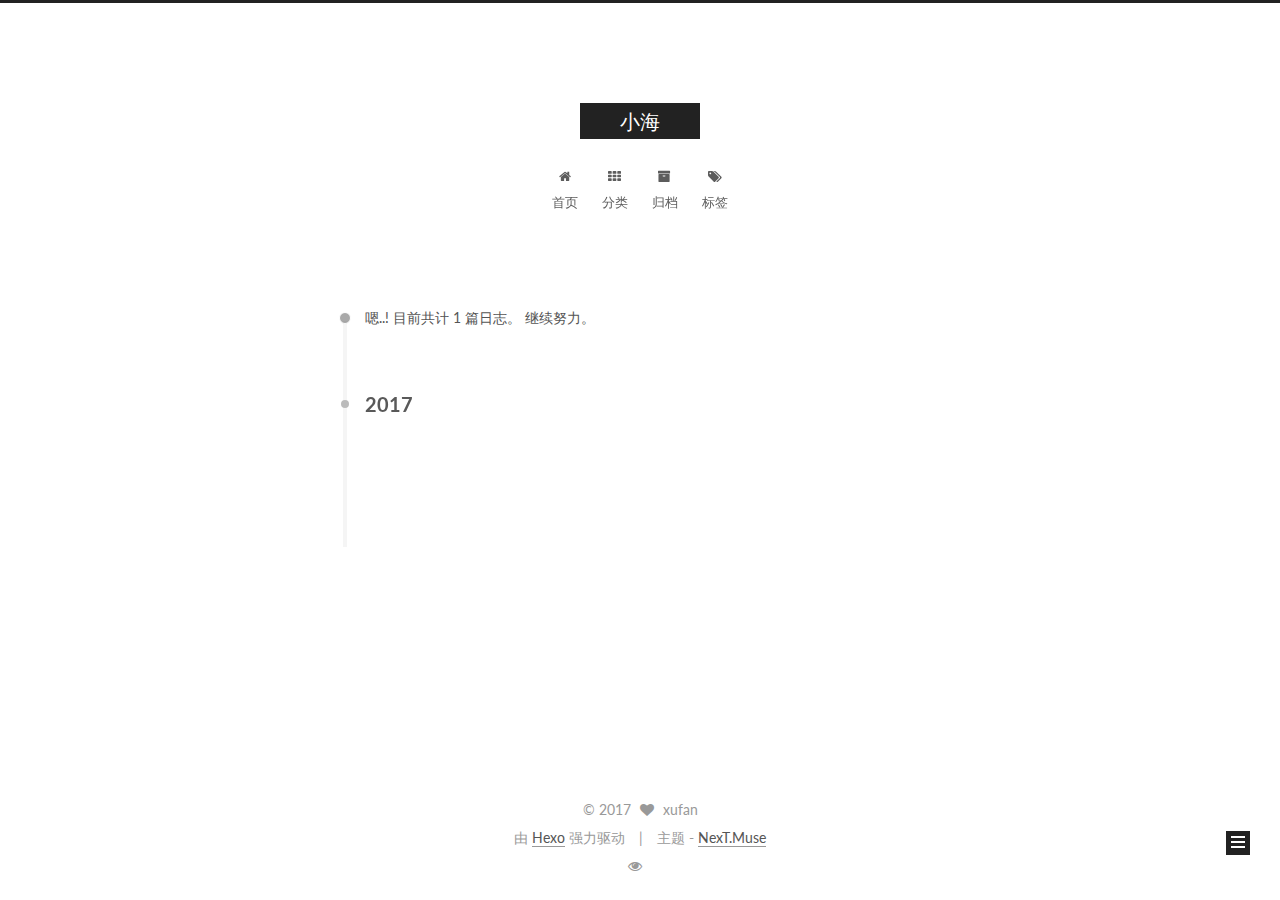
==== archives/index.html @ 30d82dcb "Site updated: 2017-07-13 19:53:55" ====
<!doctype html>



  


<html class="theme-next muse use-motion" lang="zh-Hans">
<head>
  <meta charset="UTF-8"/>
<meta http-equiv="X-UA-Compatible" content="IE=edge" />
<meta name="viewport" content="width=device-width, initial-scale=1, maximum-scale=1"/>









<meta http-equiv="Cache-Control" content="no-transform" />
<meta http-equiv="Cache-Control" content="no-siteapp" />















  
  
  <link href="/lib/fancybox/source/jquery.fancybox.css?v=2.1.5" rel="stylesheet" type="text/css" />




  
  
  
  

  
    
    
  

  

  

  

  

  
    
    
    <link href="//fonts.googleapis.com/css?family=Lato:300,300italic,400,400italic,700,700italic&subset=latin,latin-ext" rel="stylesheet" type="text/css">
  






<link href="/lib/font-awesome/css/font-awesome.min.css?v=4.6.2" rel="stylesheet" type="text/css" />

<link href="/css/main.css?v=5.1.1" rel="stylesheet" type="text/css" />


  <meta name="keywords" content="xufan" />








  <link rel="shortcut icon" type="image/x-icon" href="/images/favicon.ico?v=5.1.1" />






<meta property="og:type" content="website">
<meta property="og:title" content="小海">
<meta property="og:url" content="http://yoursite.com/archives/index.html">
<meta property="og:site_name" content="小海">
<meta name="twitter:card" content="summary">
<meta name="twitter:title" content="小海">



<script type="text/javascript" id="hexo.configurations">
  var NexT = window.NexT || {};
  var CONFIG = {
    root: '/',
    scheme: 'Muse',
    sidebar: {"position":"left","display":"post","offset":12,"offset_float":0,"b2t":false,"scrollpercent":false,"onmobile":false},
    fancybox: true,
    motion: true,
    duoshuo: {
      userId: '0',
      author: '博主'
    },
    algolia: {
      applicationID: '',
      apiKey: '',
      indexName: '',
      hits: {"per_page":10},
      labels: {"input_placeholder":"Search for Posts","hits_empty":"We didn't find any results for the search: ${query}","hits_stats":"${hits} results found in ${time} ms"}
    }
  };
</script>



  <link rel="canonical" href="http://yoursite.com/archives/"/>





  <title>归档 | 小海</title>
  














</head>

<body itemscope itemtype="http://schema.org/WebPage" lang="zh-Hans">

  
  
    
  

  <div class="container sidebar-position-left  page-archive  ">
    <div class="headband"></div>

    <header id="header" class="header" itemscope itemtype="http://schema.org/WPHeader">
      <div class="header-inner"><div class="site-brand-wrapper">
  <div class="site-meta ">
    

    <div class="custom-logo-site-title">
      <a href="/"  class="brand" rel="start">
        <span class="logo-line-before"><i></i></span>
        <span class="site-title">小海</span>
        <span class="logo-line-after"><i></i></span>
      </a>
    </div>
      
        <p class="site-subtitle"></p>
      
  </div>

  <div class="site-nav-toggle">
    <button>
      <span class="btn-bar"></span>
      <span class="btn-bar"></span>
      <span class="btn-bar"></span>
    </button>
  </div>
</div>

<nav class="site-nav">
  

  
    <ul id="menu" class="menu">
      
        
        <li class="menu-item menu-item-home">
          <a href="/" rel="section">
            
              <i class="menu-item-icon fa fa-fw fa-home"></i> <br />
            
            首页
          </a>
        </li>
      
        
        <li class="menu-item menu-item-categories">
          <a href="/categories/" rel="section">
            
              <i class="menu-item-icon fa fa-fw fa-th"></i> <br />
            
            分类
          </a>
        </li>
      
        
        <li class="menu-item menu-item-archives">
          <a href="/archives/" rel="section">
            
              <i class="menu-item-icon fa fa-fw fa-archive"></i> <br />
            
            归档
          </a>
        </li>
      
        
        <li class="menu-item menu-item-tags">
          <a href="/tags/" rel="section">
            
              <i class="menu-item-icon fa fa-fw fa-tags"></i> <br />
            
            标签
          </a>
        </li>
      

      
    </ul>
  

  
</nav>



 </div>
    </header>

    <main id="main" class="main">
      <div class="main-inner">
        <div class="content-wrap">
          <div id="content" class="content">
            

  <section id="posts" class="posts-collapse">
    <span class="archive-move-on"></span>

    <span class="archive-page-counter">
      
      
      
        
      
      嗯..! 目前共计 1 篇日志。 继续努力。
    </span>

    

      
      
      

      
        
        <div class="collection-title">
          <h2 class="archive-year motion-element" id="archive-year-2017">2017</h2>
        </div>
      
      

      

  <article class="post post-type-normal" itemscope itemtype="http://schema.org/Article">
    <header class="post-header">

      <h2 class="post-title">
        
            <a class="post-title-link" href="/2017/07/13/socket-basic/" itemprop="url">
              
                <span itemprop="name">socket</span>
              
            </a>
        
      </h2>

      <div class="post-meta">
        <time class="post-time" itemprop="dateCreated"
              datetime="2017-07-13T13:13:43+08:00"
              content="2017-07-13" >
          07-13
        </time>
      </div>

    </header>
  </article>



    

  </section>

  



          </div>
          


          

        </div>
        
          
  
  <div class="sidebar-toggle">
    <div class="sidebar-toggle-line-wrap">
      <span class="sidebar-toggle-line sidebar-toggle-line-first"></span>
      <span class="sidebar-toggle-line sidebar-toggle-line-middle"></span>
      <span class="sidebar-toggle-line sidebar-toggle-line-last"></span>
    </div>
  </div>

  <aside id="sidebar" class="sidebar">
    
    <div class="sidebar-inner">

      

      

      <section class="site-overview sidebar-panel sidebar-panel-active">
        <div class="site-author motion-element" itemprop="author" itemscope itemtype="http://schema.org/Person">
          <img class="site-author-image" itemprop="image"
               src="https://avatars1.githubusercontent.com/u/17564857?v=3&s=460"
               alt="xufan" />
          <p class="site-author-name" itemprop="name">xufan</p>
           
              <p class="site-description motion-element" itemprop="description"></p>
          
        </div>
        <nav class="site-state motion-element">

          
            <div class="site-state-item site-state-posts">
              <a href="/archives/">
                <span class="site-state-item-count">1</span>
                <span class="site-state-item-name">日志</span>
              </a>
            </div>
          

          
            
            
            <div class="site-state-item site-state-categories">
              <a href="/categories/index.html">
                <span class="site-state-item-count">1</span>
                <span class="site-state-item-name">分类</span>
              </a>
            </div>
          

          
            
            
            <div class="site-state-item site-state-tags">
              <a href="/tags/index.html">
                <span class="site-state-item-count">2</span>
                <span class="site-state-item-name">标签</span>
              </a>
            </div>
          

        </nav>

        

        <div class="links-of-author motion-element">
          
        </div>

        
        

        
        
          <div class="links-of-blogroll motion-element links-of-blogroll-inline">
            <div class="links-of-blogroll-title">
              <i class="fa  fa-fw fa-globe"></i>
              
            </div>
            <ul class="links-of-blogroll-list">
              
                <li class="links-of-blogroll-item">
                  <a href="https://github.com/curtain521517" title="GitHub" target="_blank">GitHub</a>
                </li>
              
                <li class="links-of-blogroll-item">
                  <a href="http://blog.csdn.net/xufan123123" title="csdn" target="_blank">csdn</a>
                </li>
              
            </ul>
          </div>
        

        


      </section>

      

      

    </div>
  </aside>


        
      </div>
    </main>

    <footer id="footer" class="footer">
      <div class="footer-inner">
        <div class="copyright" >
  
  &copy; 
  <span itemprop="copyrightYear">2017</span>
  <span class="with-love">
    <i class="fa fa-heart"></i>
  </span>
  <span class="author" itemprop="copyrightHolder">xufan</span>
</div>


<div class="powered-by">
  由 <a class="theme-link" href="https://hexo.io">Hexo</a> 强力驱动
</div>

<div class="theme-info">
  主题 -
  <a class="theme-link" href="https://github.com/iissnan/hexo-theme-next">
    NexT.Muse
  </a>
</div>


        
<div class="busuanzi-count">
  <script async src="https://dn-lbstatics.qbox.me/busuanzi/2.3/busuanzi.pure.mini.js"></script>

  

  
    <span class="site-pv">
      <i class="fa fa-eye"></i>
      <span class="busuanzi-value" id="busuanzi_value_site_pv"></span>
      
    </span>
  
</div>


        
      </div>
    </footer>

    
      <div class="back-to-top">
        <i class="fa fa-arrow-up"></i>
        
      </div>
    

  </div>

  

<script type="text/javascript">
  if (Object.prototype.toString.call(window.Promise) !== '[object Function]') {
    window.Promise = null;
  }
</script>









  












  
  <script type="text/javascript" src="/lib/jquery/index.js?v=2.1.3"></script>

  
  <script type="text/javascript" src="/lib/fastclick/lib/fastclick.min.js?v=1.0.6"></script>

  
  <script type="text/javascript" src="/lib/jquery_lazyload/jquery.lazyload.js?v=1.9.7"></script>

  
  <script type="text/javascript" src="/lib/velocity/velocity.min.js?v=1.2.1"></script>

  
  <script type="text/javascript" src="/lib/velocity/velocity.ui.min.js?v=1.2.1"></script>

  
  <script type="text/javascript" src="/lib/fancybox/source/jquery.fancybox.pack.js?v=2.1.5"></script>


  


  <script type="text/javascript" src="/js/src/utils.js?v=5.1.1"></script>

  <script type="text/javascript" src="/js/src/motion.js?v=5.1.1"></script>



  
  

  
  
    <script type="text/javascript" id="motion.page.archive">
      $('.archive-year').velocity('transition.slideLeftIn');
    </script>
  


  


  <script type="text/javascript" src="/js/src/bootstrap.js?v=5.1.1"></script>



  


  




	





  





  






  





  

  

  

  

  

  

</body>
</html>
---- css/main.css ----
/* normalize.css v3.0.2 | MIT License | git.io/normalize */
html {
  font-family: sans-serif; /* 1 */
  -ms-text-size-adjust: 100%; /* 2 */
  -webkit-text-size-adjust: 100%; /* 2 */
}
body {
  margin: 0;
}
article,
aside,
details,
figcaption,
figure,
footer,
header,
hgroup,
main,
menu,
nav,
section,
summary {
  display: block;
}
audio,
canvas,
progress,
video {
  display: inline-block; /* 1 */
  vertical-align: baseline; /* 2 */
}
audio:not([controls]) {
  display: none;
  height: 0;
}
[hidden],
template {
  display: none;
}
a {
  background-color: transparent;
}
a:active,
a:hover {
  outline: 0;
}
abbr[title] {
  border-bottom: 1px dotted;
}
b,
strong {
  font-weight: bold;
}
dfn {
  font-style: italic;
}
h1 {
  font-size: 2em;
  margin: 0.67em 0;
}
mark {
  background: #ff0;
  color: #000;
}
small {
  font-size: 80%;
}
sub,
sup {
  font-size: 75%;
  line-height: 0;
  position: relative;
  vertical-align: baseline;
}
sup {
  top: -0.5em;
}
sub {
  bottom: -0.25em;
}
img {
  border: 0;
}
svg:not(:root) {
  overflow: hidden;
}
figure {
  margin: 1em 40px;
}
hr {
  -moz-box-sizing: content-box;
  box-sizing: content-box;
  height: 0;
}
pre {
  overflow: auto;
}
code,
kbd,
pre,
samp {
  font-family: monospace, monospace;
  font-size: 1em;
}
button,
input,
optgroup,
select,
textarea {
  color: inherit; /* 1 */
  font: inherit; /* 2 */
  margin: 0; /* 3 */
}
button {
  overflow: visible;
}
button,
select {
  text-transform: none;
}
button,
html input[type="button"],
input[type="reset"],
input[type="submit"] {
  -webkit-appearance: button; /* 2 */
  cursor: pointer; /* 3 */
}
button[disabled],
html input[disabled] {
  cursor: default;
}
button::-moz-focus-inner,
input::-moz-focus-inner {
  border: 0;
  padding: 0;
}
input {
  line-height: normal;
}
input[type="checkbox"],
input[type="radio"] {
  box-sizing: border-box; /* 1 */
  padding: 0; /* 2 */
}
input[type="number"]::-webkit-inner-spin-button,
input[type="number"]::-webkit-outer-spin-button {
  height: auto;
}
input[type="search"] {
  -webkit-appearance: textfield; /* 1 */
  -moz-box-sizing: content-box;
  -webkit-box-sizing: content-box; /* 2 */
  box-sizing: content-box;
}
input[type="search"]::-webkit-search-cancel-button,
input[type="search"]::-webkit-search-decoration {
  -webkit-appearance: none;
}
fieldset {
  border: 1px solid #c0c0c0;
  margin: 0 2px;
  padding: 0.35em 0.625em 0.75em;
}
legend {
  border: 0; /* 1 */
  padding: 0; /* 2 */
}
textarea {
  overflow: auto;
}
optgroup {
  font-weight: bold;
}
table {
  border-collapse: collapse;
  border-spacing: 0;
}
td,
th {
  padding: 0;
}
::selection {
  background: #262a30;
  color: #fff;
}
body {
  position: relative;
  font-family: 'Lato', "PingFang SC", "Microsoft YaHei", sans-serif;
  font-size: 14px;
  line-height: 2;
  color: #555;
  background: #fff;
}
@media (max-width: 767px) {
  body {
    padding-right: 0 !important;
  }
}
@media (min-width: 768px) and (max-width: 991px) {
  body {
    padding-right: 0 !important;
  }
}
@media (min-width: 1600px) {
  body {
    font-size: 16px;
  }
}
h1,
h2,
h3,
h4,
h5,
h6 {
  margin: 0;
  padding: 0;
  font-weight: bold;
  line-height: 1.5;
  font-family: 'Lato', "PingFang SC", "Microsoft YaHei", sans-serif;
}
h2,
h3,
h4,
h5,
h6 {
  margin: 20px 0 15px;
}
h1 {
  font-size: 22px;
}
@media (max-width: 767px) {
  h1 {
    font-size: 18px;
  }
}
h2 {
  font-size: 20px;
}
@media (max-width: 767px) {
  h2 {
    font-size: 16px;
  }
}
h3 {
  font-size: 18px;
}
@media (max-width: 767px) {
  h3 {
    font-size: 14px;
  }
}
h4 {
  font-size: 16px;
}
@media (max-width: 767px) {
  h4 {
    font-size: 12px;
  }
}
h5 {
  font-size: 14px;
}
@media (max-width: 767px) {
  h5 {
    font-size: 10px;
  }
}
h6 {
  font-size: 12px;
}
@media (max-width: 767px) {
  h6 {
    font-size: 8px;
  }
}
p {
  margin: 0 0 25px 0;
}
a {
  color: #555;
  text-decoration: none;
  border-bottom: 1px solid #999;
  word-wrap: break-word;
}
a:hover {
  color: #222;
  border-bottom-color: #222;
}
blockquote {
  margin: 0;
  padding: 0;
}
img {
  display: block;
  margin: auto;
  max-width: 100%;
  height: auto;
}
hr {
  margin: 40px 0;
  height: 3px;
  border: none;
  background-color: #ddd;
  background-image: repeating-linear-gradient(-45deg, #fff, #fff 4px, transparent 4px, transparent 8px);
}
blockquote {
  padding: 0 15px;
  color: #666;
  border-left: 4px solid #ddd;
}
blockquote cite::before {
  content: "-";
  padding: 0 5px;
}
dt {
  font-weight: 700;
}
dd {
  margin: 0;
  padding: 0;
}
.text-left {
  text-align: left;
}
.text-center {
  text-align: center;
}
.text-right {
  text-align: right;
}
.text-justify {
  text-align: justify;
}
.text-nowrap {
  white-space: nowrap;
}
.text-lowercase {
  text-transform: lowercase;
}
.text-uppercase {
  text-transform: uppercase;
}
.text-capitalize {
  text-transform: capitalize;
}
.center-block {
  display: block;
  margin-left: auto;
  margin-right: auto;
}
.clearfix:before,
.clearfix:after {
  content: " ";
  display: table;
}
.clearfix:after {
  clear: both;
}
.pullquote {
  width: 45%;
}
.pullquote.left {
  float: left;
  margin-left: 5px;
  margin-right: 10px;
}
.pullquote.right {
  float: right;
  margin-left: 10px;
  margin-right: 5px;
}
.affix.affix.affix {
  position: fixed;
}
.translation {
  margin-top: -20px;
  font-size: 14px;
  color: #999;
}
.scrollbar-measure {
  width: 100px;
  height: 100px;
  overflow: scroll;
  position: absolute;
  top: -9999px;
}
.use-motion .motion-element {
  opacity: 0;
}
table {
  margin: 20px 0;
  width: 100%;
  border-collapse: collapse;
  border-spacing: 0;
  border: 1px solid #ddd;
  font-size: 14px;
  table-layout: fixed;
  word-wrap: break-all;
}
table>tbody>tr:nth-of-type(odd) {
  background-color: #f9f9f9;
}
table>tbody>tr:hover {
  background-color: #f5f5f5;
}
caption,
th,
td {
  padding: 8px;
  text-align: left;
  vertical-align: middle;
  font-weight: normal;
}
th,
td {
  border-bottom: 3px solid #ddd;
  border-right: 1px solid #eee;
}
th {
  padding-bottom: 10px;
  font-weight: 700;
}
td {
  border-bottom-width: 1px;
}
html,
body {
  height: 100%;
}
.container {
  position: relative;
  min-height: 100%;
}
.header-inner {
  margin: 0 auto;
  padding: 100px 0 70px;
  width: 700px;
}
@media (min-width: 1600px) {
  .container .header-inner {
    width: 900px;
  }
}
.main {
  padding-bottom: 150px;
}
.main-inner {
  margin: 0 auto;
  width: 700px;
}
@media (min-width: 1600px) {
  .container .main-inner {
    width: 900px;
  }
}
.footer {
  position: absolute;
  left: 0;
  bottom: 0;
  width: 100%;
  min-height: 50px;
}
.footer-inner {
  box-sizing: border-box;
  margin: 20px auto;
  width: 700px;
}
@media (min-width: 1600px) {
  .container .footer-inner {
    width: 900px;
  }
}
pre,
.highlight {
  overflow: auto;
  margin: 20px 0;
  padding: 0;
  font-size: 13px;
  color: #4d4d4c;
  background: #f7f7f7;
  line-height: 1.6;
}
pre,
code {
  font-family: consolas, Menlo, "PingFang SC", "Microsoft YaHei", monospace;
}
code {
  padding: 2px 4px;
  word-wrap: break-word;
  color: #555;
  background: #eee;
  border-radius: 3px;
  font-size: 13px;
}
pre code {
  padding: 0;
  color: #4d4d4c;
  background: none;
  text-shadow: none;
}
.highlight {
  border-radius: 1px;
}
.highlight pre {
  border: none;
  margin: 0;
  padding: 10px 0;
}
.highlight table {
  margin: 0;
  width: auto;
  border: none;
}
.highlight td {
  border: none;
  padding: 0;
}
.highlight figcaption {
  font-size: 1em;
  color: #4d4d4c;
  line-height: 1em;
  margin-bottom: 1em;
}
.highlight figcaption:before,
.highlight figcaption:after {
  content: " ";
  display: table;
}
.highlight figcaption:after {
  clear: both;
}
.highlight figcaption a {
  float: right;
  color: #4d4d4c;
}
.highlight figcaption a:hover {
  border-bottom-color: #4d4d4c;
}
.highlight .gutter pre {
  padding-left: 10px;
  padding-right: 10px;
  color: #869194;
  text-align: right;
  background-color: #eff2f3;
}
.highlight .code pre {
  width: 100%;
  padding-left: 10px;
  padding-right: 10px;
  background-color: #f7f7f7;
}
.highlight .line {
  height: 20px;
}
.gutter {
  -webkit-user-select: none;
  -moz-user-select: none;
  -ms-user-select: none;
  user-select: none;
}
.gist table {
  width: auto;
}
.gist table td {
  border: none;
}
pre .deletion {
  background: #fdd;
}
pre .addition {
  background: #dfd;
}
pre .meta {
  color: #8959a8;
}
pre .comment {
  color: #8e908c;
}
pre .variable,
pre .attribute,
pre .tag,
pre .regexp,
pre .ruby .constant,
pre .xml .tag .title,
pre .xml .pi,
pre .xml .doctype,
pre .html .doctype,
pre .css .id,
pre .css .class,
pre .css .pseudo {
  color: #c82829;
}
pre .number,
pre .preprocessor,
pre .built_in,
pre .literal,
pre .params,
pre .constant,
pre .command {
  color: #f5871f;
}
pre .ruby .class .title,
pre .css .rules .attribute,
pre .string,
pre .value,
pre .inheritance,
pre .header,
pre .ruby .symbol,
pre .xml .cdata,
pre .special,
pre .number,
pre .formula {
  color: #718c00;
}
pre .title,
pre .css .hexcolor {
  color: #3e999f;
}
pre .function,
pre .python .decorator,
pre .python .title,
pre .ruby .function .title,
pre .ruby .title .keyword,
pre .perl .sub,
pre .javascript .title,
pre .coffeescript .title {
  color: #4271ae;
}
pre .keyword,
pre .javascript .function {
  color: #8959a8;
}
.full-image.full-image.full-image {
  border: none;
  max-width: 100%;
  width: auto;
  margin: 20px auto;
}
@media (min-width: 992px) {
  .full-image.full-image.full-image {
    max-width: none;
    width: 110%;
    margin: 25px -5%;
  }
}
.blockquote-center,
.page-home .post-type-quote blockquote,
.page-post-detail .post-type-quote blockquote {
  position: relative;
  margin: 40px 0;
  padding: 0;
  border-left: none;
  text-align: center;
}
.blockquote-center::before,
.page-home .post-type-quote blockquote::before,
.page-post-detail .post-type-quote blockquote::before,
.blockquote-center::after,
.page-home .post-type-quote blockquote::after,
.page-post-detail .post-type-quote blockquote::after {
  position: absolute;
  content: ' ';
  display: block;
  width: 100%;
  height: 24px;
  opacity: 0.2;
  background-repeat: no-repeat;
  background-position: 0 -6px;
  background-size: 22px 22px;
}
.blockquote-center::before,
.page-home .post-type-quote blockquote::before,
.page-post-detail .post-type-quote blockquote::before {
  top: -20px;
  background-image: url("../images/quote-l.svg");
  border-top: 1px solid #ccc;
}
.blockquote-center::after,
.page-home .post-type-quote blockquote::after,
.page-post-detail .post-type-quote blockquote::after {
  bottom: -20px;
  background-image: url("../images/quote-r.svg");
  border-bottom: 1px solid #ccc;
  background-position: 100% 8px;
}
.blockquote-center p,
.page-home .post-type-quote blockquote p,
.page-post-detail .post-type-quote blockquote p,
.blockquote-center div,
.page-home .post-type-quote blockquote div,
.page-post-detail .post-type-quote blockquote div {
  text-align: center;
}
.post .post-body .group-picture img {
  box-sizing: border-box;
  padding: 0 3px;
  border: none;
}
.post .group-picture-row {
  overflow: hidden;
  margin-top: 6px;
}
.post .group-picture-row:first-child {
  margin-top: 0;
}
.post .group-picture-column {
  float: left;
}
.page-post-detail .post-body .group-picture-column {
  float: none;
  margin-top: 10px;
  width: auto !important;
}
.page-post-detail .post-body .group-picture-column img {
  margin: 0 auto;
}
.page-archive .group-picture-container {
  overflow: hidden;
}
.page-archive .group-picture-row {
  float: left;
}
.page-archive .group-picture-row:first-child {
  margin-top: 6px;
}
.page-archive .group-picture-column {
  max-width: 150px;
  max-height: 150px;
}
.note {
  padding: 20px;
  margin: 20px 0;
  border: 1px solid #eee;
  border-left-width: 5px;
  border-radius: 3px;
}
.note h2,
.note h3,
.note h4,
.note h5,
.note h6 {
  margin-top: 0;
  margin-bottom: 5px;
  padding-top: 0 !important;
}
.note p:last-child {
  margin-bottom: 0;
}
.note code {
  border-radius: 3px;
}
.note+.note {
  margin-top: -5px;
}
.default {
  border-left-color: #777;
}
.default h2,
.default h3,
.default h4,
.default h5,
.default h6 {
  color: #777;
}
.primary {
  border-left-color: #428bca;
}
.primary h2,
.primary h3,
.primary h4,
.primary h5,
.primary h6 {
  color: #428bca;
}
.success {
  border-left-color: #5cb85c;
}
.success h2,
.success h3,
.success h4,
.success h5,
.success h6 {
  color: #5cb85c;
}
.danger {
  border-left-color: #d9534f;
}
.danger h2,
.danger h3,
.danger h4,
.danger h5,
.danger h6 {
  color: #d9534f;
}
.warning {
  border-left-color: #f0ad4e;
}
.warning h2,
.warning h3,
.warning h4,
.warning h5,
.warning h6 {
  color: #f0ad4e;
}
.info {
  border-left-color: #5bc0de;
}
.info h2,
.info h3,
.info h4,
.info h5,
.info h6 {
  color: #5bc0de;
}
.btn {
  display: inline-block;
  padding: 0 20px;
  font-size: 14px;
  color: #fff;
  background: #222;
  border: 2px solid #222;
  text-decoration: none;
  border-radius: 0;
  transition-property: background-color;
  transition-duration: 0.2s;
  transition-timing-function: ease-in-out;
  transition-delay: 0s;
}
.btn:hover,
.post-button .btn:hover {
  border-color: #222;
  color: #222;
  background: #fff;
}
.btn-bar {
  display: block;
  width: 22px;
  height: 2px;
  background: #555;
  border-radius: 1px;
}
.btn-bar+.btn-bar {
  margin-top: 4px;
}
.pagination {
  margin: 120px 0 40px;
  text-align: center;
  border-top: 1px solid #eee;
}
.page-number-basic,
.pagination .prev,
.pagination .next,
.pagination .page-number,
.pagination .space {
  display: inline-block;
  position: relative;
  top: -1px;
  margin: 0 10px;
  padding: 0 10px;
  line-height: 30px;
}
@media (max-width: 767px) {
  .page-number-basic,
  .pagination .prev,
  .pagination .next,
  .pagination .page-number,
  .pagination .space {
    margin: 0 5px;
  }
}
.pagination .prev,
.pagination .next,
.pagination .page-number {
  border-bottom: 0;
  border-top: 1px solid #eee;
  transition-property: border-color;
  transition-duration: 0.2s;
  transition-timing-function: ease-in-out;
  transition-delay: 0s;
}
.pagination .prev:hover,
.pagination .next:hover,
.pagination .page-number:hover {
  border-top-color: #222;
}
.pagination .space {
  padding: 0;
  margin: 0;
}
.pagination .prev {
  margin-left: 0;
}
.pagination .next {
  margin-right: 0;
}
.pagination .page-number.current {
  color: #fff;
  background: #ccc;
  border-top-color: #ccc;
}
@media (max-width: 767px) {
  .pagination {
    border-top: none;
  }
  .pagination .prev,
  .pagination .next,
  .pagination .page-number {
    margin-bottom: 10px;
    border-top: 0;
    border-bottom: 1px solid #eee;
  }
  .pagination .prev:hover,
  .pagination .next:hover,
  .pagination .page-number:hover {
    border-bottom-color: #222;
  }
}
.comments {
  margin: 60px 20px 0;
}
.tag-cloud {
  text-align: center;
}
.tag-cloud a {
  display: inline-block;
  margin: 10px;
}
.back-to-top {
  box-sizing: border-box;
  position: fixed;
  bottom: -100px;
  right: 30px;
  z-index: 1050;
  padding: 0 6px;
  width: 24px;
  background: #222;
  font-size: 12px;
  opacity: 1;
  color: #fff;
  cursor: pointer;
  text-align: center;
  -webkit-transform: translateZ(0);
  transition-property: bottom;
  transition-duration: 0.2s;
  transition-timing-function: ease-in-out;
  transition-delay: 0s;
}
@media (min-width: 768px) and (max-width: 991px) {
  .back-to-top {
    display: none !important;
  }
}
@media (max-width: 767px) {
  .back-to-top {
    display: none !important;
  }
}
.back-to-top.back-to-top-on {
  bottom: 19px;
}
.header {
  background: transparent;
}
.header-inner {
  position: relative;
}
.headband {
  height: 3px;
  background: #222;
}
.site-meta {
  margin: 0;
  text-align: center;
}
@media (max-width: 767px) {
  .site-meta {
    text-align: center;
  }
}
.brand {
  position: relative;
  display: inline-block;
  padding: 0 40px;
  color: #fff;
  background: #222;
  border-bottom: none;
}
.brand:hover {
  color: #fff;
}
.logo {
  display: inline-block;
  margin-right: 5px;
  line-height: 36px;
  vertical-align: top;
}
.site-title {
  display: inline-block;
  vertical-align: top;
  line-height: 36px;
  font-size: 20px;
  font-weight: normal;
  font-family: 'Lato', "PingFang SC", "Microsoft YaHei", sans-serif;
}
.site-subtitle {
  margin-top: 10px;
  font-size: 13px;
  color: #999;
}
.use-motion .brand {
  opacity: 0;
}
.use-motion .logo,
.use-motion .site-title,
.use-motion .site-subtitle {
  opacity: 0;
  position: relative;
  top: -10px;
}
.site-nav-toggle {
  display: none;
  position: absolute;
  top: 10px;
  left: 10px;
}
@media (max-width: 767px) {
  .site-nav-toggle {
    display: block;
  }
}
.site-nav-toggle button {
  margin-top: 2px;
  padding: 9px 10px;
  background: transparent;
  border: none;
}
@media (max-width: 767px) {
  .site-nav {
    display: none;
    margin: 0 -10px;
    padding: 0 10px;
    clear: both;
    border-top: 1px solid #ddd;
  }
}
@media (min-width: 768px) and (max-width: 991px) {
  .site-nav {
    display: block !important;
  }
}
@media (min-width: 992px) {
  .site-nav {
    display: block !important;
  }
}
.menu {
  margin-top: 20px;
  padding-left: 0;
  text-align: center;
}
.menu .menu-item {
  display: inline-block;
  margin: 0 10px;
  list-style: none;
}
@media screen and (max-width: 767px) {
  .menu .menu-item {
    margin-top: 10px;
  }
}
.menu .menu-item a {
  display: block;
  font-size: 13px;
  line-height: inherit;
  border-bottom: 1px solid transparent;
  transition-property: border-color;
  transition-duration: 0.2s;
  transition-timing-function: ease-in-out;
  transition-delay: 0s;
}
.menu .menu-item a:hover {
  border-bottom-color: #222;
}
.menu .menu-item .fa {
  margin-right: 5px;
}
.use-motion .menu-item {
  opacity: 0;
}
.post-body {
  font-family: 'Lato', "PingFang SC", "Microsoft YaHei", sans-serif;
}
@media (max-width: 767px) {
  .post-body {
    word-break: break-word;
  }
}
.post-body .fancybox img {
  display: block !important;
  margin: 0 auto;
  cursor: pointer;
  cursor: zoom-in;
  cursor: -webkit-zoom-in;
}
.post-body .image-caption,
.post-body .figure .caption {
  margin: 10px auto 15px;
  text-align: center;
  font-size: 14px;
  color: #999;
  font-weight: bold;
  line-height: 1;
}
.post-sticky-flag {
  display: inline-block;
  font-size: 16px;
  -ms-transform: rotate(30deg);
  -webkit-transform: rotate(30deg);
  -moz-transform: rotate(30deg);
  -ms-transform: rotate(30deg);
  -o-transform: rotate(30deg);
  transform: rotate(30deg);
}
.posts-expand {
  padding-top: 40px;
}
@media (max-width: 767px) {
  .posts-expand {
    margin: 0 20px;
  }
  .post-body pre {
    padding: 10px;
  }
  .post-body pre .gutter pre {
    padding-right: 10px;
  }
  .post-body .highlight {
    margin-left: 0px;
    margin-right: 0px;
    padding: 0;
  }
  .post-body .highlight .gutter pre {
    padding-right: 10px;
  }
}
@media (min-width: 992px) {
  .posts-expand .post-body {
    text-align: justify;
  }
}
.posts-expand .post-body h2,
.posts-expand .post-body h3,
.posts-expand .post-body h4,
.posts-expand .post-body h5,
.posts-expand .post-body h6 {
  padding-top: 10px;
}
.posts-expand .post-body h2 .header-anchor,
.posts-expand .post-body h3 .header-anchor,
.posts-expand .post-body h4 .header-anchor,
.posts-expand .post-body h5 .header-anchor,
.posts-expand .post-body h6 .header-anchor {
  float: right;
  margin-left: 10px;
  color: #ccc;
  border-bottom-style: none;
  visibility: hidden;
}
.posts-expand .post-body h2 .header-anchor:hover,
.posts-expand .post-body h3 .header-anchor:hover,
.posts-expand .post-body h4 .header-anchor:hover,
.posts-expand .post-body h5 .header-anchor:hover,
.posts-expand .post-body h6 .header-anchor:hover {
  color: inherit;
}
.posts-expand .post-body h2:hover .header-anchor,
.posts-expand .post-body h3:hover .header-anchor,
.posts-expand .post-body h4:hover .header-anchor,
.posts-expand .post-body h5:hover .header-anchor,
.posts-expand .post-body h6:hover .header-anchor {
  visibility: visible;
}
.posts-expand .post-body ul li {
  list-style: circle;
}
.posts-expand .post-body img {
  box-sizing: border-box;
  margin: auto;
  padding: 3px;
  border: 1px solid #ddd;
}
.posts-expand .fancybox img {
  margin: 0 auto;
}
@media (max-width: 767px) {
  .posts-collapse {
    margin: 0 20px;
  }
  .posts-collapse .post-title,
  .posts-collapse .post-meta {
    display: block;
    width: auto;
    text-align: left;
  }
}
.posts-collapse {
  position: relative;
  z-index: 1010;
  margin-left: 55px;
}
.posts-collapse::after {
  content: " ";
  position: absolute;
  top: 20px;
  left: 0;
  margin-left: -2px;
  width: 4px;
  height: 100%;
  background: #f5f5f5;
  z-index: -1;
}
@media (max-width: 767px) {
  .posts-collapse {
    margin: 0 20px;
  }
}
.posts-collapse .collection-title {
  position: relative;
  margin: 60px 0;
}
.posts-collapse .collection-title h1,
.posts-collapse .collection-title h2 {
  margin-left: 20px;
}
.posts-collapse .collection-title small {
  color: #bbb;
  margin-left: 5px;
}
.posts-collapse .collection-title::before {
  content: " ";
  position: absolute;
  left: 0;
  top: 50%;
  margin-left: -4px;
  margin-top: -4px;
  width: 8px;
  height: 8px;
  background: #bbb;
  border-radius: 50%;
}
.posts-collapse .post {
  margin: 30px 0;
}
.posts-collapse .post-header {
  position: relative;
  transition-duration: 0.2s;
  transition-timing-function: ease-in-out;
  transition-delay: 0s;
  transition-property: border;
  border-bottom: 1px dashed #ccc;
}
.posts-collapse .post-header::before {
  content: " ";
  position: absolute;
  left: 0;
  top: 12px;
  width: 6px;
  height: 6px;
  margin-left: -4px;
  background: #bbb;
  border-radius: 50%;
  border: 1px solid #fff;
  transition-duration: 0.2s;
  transition-timing-function: ease-in-out;
  transition-delay: 0s;
  transition-property: background;
}
.posts-collapse .post-header:hover {
  border-bottom-color: #666;
}
.posts-collapse .post-header:hover::before {
  background: #222;
}
.posts-collapse .post-meta {
  position: absolute;
  font-size: 12px;
  left: 20px;
  top: 5px;
}
.posts-collapse .post-comments-count {
  display: none;
}
.posts-collapse .post-title {
  margin-left: 60px;
  font-size: 16px;
  font-weight: normal;
  line-height: inherit;
}
.posts-collapse .post-title::after {
  margin-left: 3px;
  opacity: 0.6;
}
.posts-collapse .post-title a {
  color: #666;
  border-bottom: none;
}
.page-home .post-type-quote .post-header,
.page-post-detail .post-type-quote .post-header,
.page-home .post-type-quote .post-tags,
.page-post-detail .post-type-quote .post-tags {
  display: none;
}
.posts-expand .post-title {
  font-size: 26px;
  text-align: center;
  word-break: break-word;
  font-weight: 400;
}
@media (max-width: 767px) {
  .posts-expand .post-title {
    font-size: 22px;
  }
}
.posts-expand .post-title-link {
  display: inline-block;
  position: relative;
  color: #555;
  border-bottom: none;
  line-height: 1.2;
  vertical-align: top;
}
.posts-expand .post-title-link::before {
  content: "";
  position: absolute;
  width: 100%;
  height: 2px;
  bottom: 0;
  left: 0;
  background-color: #000;
  visibility: hidden;
  -webkit-transform: scaleX(0);
  -moz-transform: scaleX(0);
  -ms-transform: scaleX(0);
  -o-transform: scaleX(0);
  transform: scaleX(0);
  transition-duration: 0.2s;
  transition-timing-function: ease-in-out;
  transition-delay: 0s;
}
.posts-expand .post-title-link:hover::before {
  visibility: visible;
  -webkit-transform: scaleX(1);
  -moz-transform: scaleX(1);
  -ms-transform: scaleX(1);
  -o-transform: scaleX(1);
  transform: scaleX(1);
}
.posts-expand .post-title-link .fa {
  font-size: 16px;
}
.posts-expand .post-meta {
  margin: 3px 0 60px 0;
  color: #999;
  font-family: 'Lato', "PingFang SC", "Microsoft YaHei", sans-serif;
  font-size: 12px;
  text-align: center;
}
.posts-expand .post-meta .post-category-list {
  display: inline-block;
  margin: 0;
  padding: 3px;
}
.posts-expand .post-meta .post-category-list-link {
  color: #999;
}
.posts-expand .post-meta .post-description {
  font-size: 14px;
  margin-top: 2px;
}
.post-wordcount {
  display: inline-block;
}
.post-meta-divider {
  margin: 0 0.5em;
}
.post-meta-item-icon {
  margin-right: 3px;
}
@media (min-width: 768px) and (max-width: 991px) {
  .post-meta-item-icon {
    display: inline-block;
  }
}
@media (max-width: 767px) {
  .post-meta-item-icon {
    display: inline-block;
  }
}
@media (min-width: 768px) and (max-width: 991px) {
  .post-meta-item-text {
    display: none;
  }
}
@media (max-width: 767px) {
  .post-meta-item-text {
    display: none;
  }
}
@media (max-width: 767px) {
  .posts-expand .post-comments-count {
    display: none;
  }
}
.post-button {
  margin-top: 50px;
}
.post-button .btn {
  color: #fff;
  font-size: 14px;
  background: #222;
  border-radius: 0;
  line-height: 2;
  margin: 0 4px 8px 4px;
}
.post-button .fa-fw {
  width: 1.285714285714286em;
  text-align: left;
}
.posts-expand .post-tags {
  margin-top: 40px;
  text-align: center;
}
.posts-expand .post-tags a {
  display: inline-block;
  margin-right: 10px;
  font-size: 13px;
}
.post-nav {
  display: table;
  margin-top: 15px;
  width: 100%;
  border-top: 1px solid #eee;
}
.post-nav-divider {
  display: table-cell;
  width: 10%;
}
.post-nav-item {
  display: table-cell;
  padding: 10px 0 0 0;
  width: 45%;
  vertical-align: top;
}
.post-nav-item a {
  position: relative;
  display: block;
  line-height: 25px;
  font-size: 14px;
  color: #555;
  border-bottom: none;
}
.post-nav-item a:hover {
  color: #222;
  border-bottom: none;
}
.post-nav-item a:active {
  top: 2px;
}
.post-nav-item .fa {
  position: absolute;
  top: 8px;
  left: 0;
  font-size: 12px;
}
.post-nav-next a {
  padding-left: 15px;
}
.post-nav-prev {
  text-align: right;
}
.post-nav-prev a {
  padding-right: 15px;
}
.post-nav-prev .fa {
  right: 0;
  left: auto;
}
.posts-expand .post-eof {
  display: block;
  margin: 80px auto 60px;
  width: 8%;
  height: 1px;
  background: #ccc;
  text-align: center;
}
.post:last-child .post-eof.post-eof.post-eof {
  display: none;
}
.post-gallery {
  display: table;
  table-layout: fixed;
  width: 100%;
  border-collapse: separate;
}
.post-gallery-row {
  display: table-row;
}
.post-gallery .post-gallery-img {
  display: table-cell;
  text-align: center;
  vertical-align: middle;
  border: none;
}
.post-gallery .post-gallery-img img {
  max-width: 100%;
  max-height: 100%;
  border: none;
}
.fancybox-close,
.fancybox-close:hover {
  border: none;
}
.sidebar {
  position: fixed;
  right: 0;
  top: 0;
  bottom: 0;
  width: 0;
  z-index: 1040;
  box-shadow: inset 0 2px 6px #000;
  background: #222;
  -webkit-transform: translateZ(0);
}
.sidebar a {
  color: #999;
  border-bottom-color: #555;
}
.sidebar a:hover {
  color: #eee;
}
@media (min-width: 768px) and (max-width: 991px) {
  .sidebar {
    display: none !important;
  }
}
@media (max-width: 767px) {
  .sidebar {
    display: none !important;
  }
}
.sidebar-inner {
  position: relative;
  padding: 20px 10px;
  color: #999;
  text-align: center;
}
.sidebar-toggle {
  position: fixed;
  right: 30px;
  bottom: 45px;
  width: 14px;
  height: 14px;
  padding: 5px;
  background: #222;
  line-height: 0;
  z-index: 1050;
  cursor: pointer;
  -webkit-transform: translateZ(0);
}
@media (min-width: 768px) and (max-width: 991px) {
  .sidebar-toggle {
    display: none !important;
  }
}
@media (max-width: 767px) {
  .sidebar-toggle {
    display: none !important;
  }
}
.sidebar-toggle-line {
  position: relative;
  display: inline-block;
  vertical-align: top;
  height: 2px;
  width: 100%;
  background: #fff;
  margin-top: 3px;
}
.sidebar-toggle-line:first-child {
  margin-top: 0;
}
.site-author-image {
  display: block;
  margin: 0 auto;
  padding: 2px;
  max-width: 96px;
  height: auto;
  border: 2px solid #333;
}
.site-author-name {
  margin: 5px 0 0;
  text-align: center;
  color: #f5f5f5;
  font-weight: normal;
}
.site-description {
  margin-top: 5px;
  text-align: center;
  font-size: 14px;
  color: #999;
}
.site-state {
  overflow: hidden;
  line-height: 1.4;
  white-space: nowrap;
  text-align: center;
}
.site-state-item {
  display: inline-block;
  padding: 0 15px;
  border-left: 1px solid #333;
}
.site-state-item:first-child {
  border-left: none;
}
.site-state-item a {
  border-bottom: none;
}
.site-state-item-count {
  display: block;
  text-align: center;
  color: inherit;
  font-weight: 600;
  font-size: 18px;
}
.site-state-item-name {
  font-size: 13px;
  color: inherit;
}
.feed-link {
  margin-top: 20px;
}
.feed-link a {
  display: inline-block;
  padding: 0 15px;
  color: #fc6423;
  border: 1px solid #fc6423;
  border-radius: 4px;
}
.feed-link a i {
  color: #fc6423;
  font-size: 14px;
}
.feed-link a:hover {
  color: #fff;
  background: #fc6423;
}
.feed-link a:hover i {
  color: #fff;
}
.links-of-author {
  margin-top: 20px;
}
.links-of-author a {
  display: inline-block;
  vertical-align: middle;
  margin-right: 10px;
  margin-bottom: 10px;
  border-bottom-color: #555;
  font-size: 13px;
}
.links-of-author a:before {
  display: inline-block;
  vertical-align: middle;
  margin-right: 3px;
  content: " ";
  width: 4px;
  height: 4px;
  border-radius: 50%;
  background: #0f7308;
}
.links-of-blogroll {
  font-size: 13px;
}
.links-of-blogroll-title {
  margin-top: 20px;
  font-size: 14px;
  font-weight: 600;
}
.links-of-blogroll-list {
  margin: 0;
  padding: 0;
  list-style: none;
}
.links-of-blogroll-item {
  padding: 2px 10px;
}
.sidebar-nav {
  margin: 0 0 20px;
  padding-left: 0;
}
.sidebar-nav li {
  display: inline-block;
  cursor: pointer;
  border-bottom: 1px solid transparent;
  font-size: 14px;
  color: #555;
}
.sidebar-nav li:hover {
  color: #f5f5f5;
}
.page-post-detail .sidebar-nav-toc {
  padding: 0 5px;
}
.page-post-detail .sidebar-nav-overview {
  margin-left: 10px;
}
.sidebar-nav .sidebar-nav-active {
  color: #87daff;
  border-bottom-color: #87daff;
}
.sidebar-nav .sidebar-nav-active:hover {
  color: #87daff;
}
.sidebar-panel {
  display: none;
}
.sidebar-panel-active {
  display: block;
}
.post-toc-empty {
  font-size: 14px;
  color: #666;
}
.post-toc-wrap {
  overflow: hidden;
}
.post-toc {
  overflow: auto;
}
.post-toc ol {
  margin: 0;
  padding: 0 2px 5px 10px;
  text-align: left;
  list-style: none;
  font-size: 14px;
}
.post-toc ol > ol {
  padding-left: 0;
}
.post-toc ol a {
  transition-duration: 0.2s;
  transition-timing-function: ease-in-out;
  transition-delay: 0s;
  transition-property: all;
  color: #999;
  border-bottom-color: #555;
}
.post-toc ol a:hover {
  color: #ccc;
  border-bottom-color: #ccc;
}
.post-toc .nav-item {
  overflow: hidden;
  text-overflow: ellipsis;
  white-space: nowrap;
  line-height: 1.8;
}
.post-toc .nav .nav-child {
  display: none;
}
.post-toc .nav .active > .nav-child {
  display: block;
}
.post-toc .nav .active-current > .nav-child {
  display: block;
}
.post-toc .nav .active-current > .nav-child > .nav-item {
  display: block;
}
.post-toc .nav .active > a {
  color: #87daff;
  border-bottom-color: #87daff;
}
.post-toc .nav .active-current > a {
  color: #87daff;
}
.post-toc .nav .active-current > a:hover {
  color: #87daff;
}
.footer {
  font-size: 14px;
  color: #999;
}
.footer img {
  border: none;
}
.footer-inner {
  text-align: center;
}
.with-love {
  display: inline-block;
  margin: 0 5px;
}
.powered-by,
.theme-info {
  display: inline-block;
}
.powered-by {
  margin-right: 10px;
}
.powered-by::after {
  content: "|";
  padding-left: 10px;
}
.cc-license {
  margin-top: 10px;
  text-align: center;
}
.cc-license .cc-opacity {
  opacity: 0.7;
  border-bottom: none;
}
.cc-license .cc-opacity:hover {
  opacity: 0.9;
}
.cc-license img {
  display: inline-block;
}
.theme-next #ds-thread #ds-reset {
  color: #555;
}
.theme-next #ds-thread #ds-reset .ds-replybox {
  margin-bottom: 30px;
}
.theme-next #ds-thread #ds-reset .ds-replybox .ds-avatar,
.theme-next #ds-reset .ds-avatar img {
  box-shadow: none;
}
.theme-next #ds-thread #ds-reset .ds-textarea-wrapper {
  border-color: #c7d4e1;
  background: none;
  border-top-right-radius: 3px;
  border-top-left-radius: 3px;
}
.theme-next #ds-thread #ds-reset .ds-textarea-wrapper textarea {
  height: 60px;
}
.theme-next #ds-reset .ds-rounded-top {
  border-radius: 0;
}
.theme-next #ds-thread #ds-reset .ds-post-toolbar {
  box-sizing: border-box;
  border: 1px solid #c7d4e1;
  background: #f6f8fa;
}
.theme-next #ds-thread #ds-reset .ds-post-options {
  height: 40px;
  border: none;
  background: none;
}
.theme-next #ds-thread #ds-reset .ds-toolbar-buttons {
  top: 11px;
}
.theme-next #ds-thread #ds-reset .ds-sync {
  top: 5px;
}
.theme-next #ds-thread #ds-reset .ds-post-button {
  top: 4px;
  right: 5px;
  width: 90px;
  height: 30px;
  border: 1px solid #c5ced7;
  border-radius: 3px;
  background-image: linear-gradient(#fbfbfc, #f5f7f9);
  color: #60676d;
}
.theme-next #ds-thread #ds-reset .ds-post-button:hover {
  background-position: 0 -30px;
  color: #60676d;
}
.theme-next #ds-thread #ds-reset .ds-comments-info {
  padding: 10px 0;
}
.theme-next #ds-thread #ds-reset .ds-sort {
  display: none;
}
.theme-next #ds-thread #ds-reset li.ds-tab a.ds-current {
  border: none;
  background: #f6f8fa;
  color: #60676d;
}
.theme-next #ds-thread #ds-reset li.ds-tab a.ds-current:hover {
  background-color: #e9f0f7;
  color: #60676d;
}
.theme-next #ds-thread #ds-reset li.ds-tab a {
  border-radius: 2px;
  padding: 5px;
}
.theme-next #ds-thread #ds-reset .ds-login-buttons p {
  color: #999;
  line-height: 36px;
}
.theme-next #ds-thread #ds-reset .ds-login-buttons .ds-service-list li {
  height: 28px;
}
.theme-next #ds-thread #ds-reset .ds-service-list a {
  background: none;
  padding: 5px;
  border: 1px solid;
  border-radius: 3px;
  text-align: center;
}
.theme-next #ds-thread #ds-reset .ds-service-list a:hover {
  color: #fff;
  background: #666;
}
.theme-next #ds-thread #ds-reset .ds-service-list .ds-weibo {
  color: #fc9b00;
  border-color: #fc9b00;
}
.theme-next #ds-thread #ds-reset .ds-service-list .ds-weibo:hover {
  background: #fc9b00;
}
.theme-next #ds-thread #ds-reset .ds-service-list .ds-qq {
  color: #60a3ec;
  border-color: #60a3ec;
}
.theme-next #ds-thread #ds-reset .ds-service-list .ds-qq:hover {
  background: #60a3ec;
}
.theme-next #ds-thread #ds-reset .ds-service-list .ds-renren {
  color: #2e7ac4;
  border-color: #2e7ac4;
}
.theme-next #ds-thread #ds-reset .ds-service-list .ds-renren:hover {
  background: #2e7ac4;
}
.theme-next #ds-thread #ds-reset .ds-service-list .ds-douban {
  color: #37994c;
  border-color: #37994c;
}
.theme-next #ds-thread #ds-reset .ds-service-list .ds-douban:hover {
  background: #37994c;
}
.theme-next #ds-thread #ds-reset .ds-service-list .ds-kaixin {
  color: #fef20d;
  border-color: #fef20d;
}
.theme-next #ds-thread #ds-reset .ds-service-list .ds-kaixin:hover {
  background: #fef20d;
}
.theme-next #ds-thread #ds-reset .ds-service-list .ds-netease {
  color: #f00;
  border-color: #f00;
}
.theme-next #ds-thread #ds-reset .ds-service-list .ds-netease:hover {
  background: #f00;
}
.theme-next #ds-thread #ds-reset .ds-service-list .ds-sohu {
  color: #ffcb05;
  border-color: #ffcb05;
}
.theme-next #ds-thread #ds-reset .ds-service-list .ds-sohu:hover {
  background: #ffcb05;
}
.theme-next #ds-thread #ds-reset .ds-service-list .ds-baidu {
  color: #2831e0;
  border-color: #2831e0;
}
.theme-next #ds-thread #ds-reset .ds-service-list .ds-baidu:hover {
  background: #2831e0;
}
.theme-next #ds-thread #ds-reset .ds-service-list .ds-google {
  color: #166bec;
  border-color: #166bec;
}
.theme-next #ds-thread #ds-reset .ds-service-list .ds-google:hover {
  background: #166bec;
}
.theme-next #ds-thread #ds-reset .ds-service-list .ds-weixin {
  color: #00ce0d;
  border-color: #00ce0d;
}
.theme-next #ds-thread #ds-reset .ds-service-list .ds-weixin:hover {
  background: #00ce0d;
}
.theme-next #ds-thread #ds-reset .ds-service-list .ds-more-services {
  border: none;
}
.theme-next #ds-thread #ds-reset .ds-service-list .ds-more-services:hover {
  background: none;
}
.theme-next #ds-reset .duoshuo-ua-admin {
  display: inline-block;
  color: #f00;
}
.theme-next #ds-reset .duoshuo-ua-platform,
.theme-next #ds-reset .duoshuo-ua-browser {
  color: #ccc;
}
.theme-next #ds-reset .duoshuo-ua-platform .fa,
.theme-next #ds-reset .duoshuo-ua-browser .fa {
  display: inline-block;
  margin-right: 3px;
}
.theme-next #ds-reset .duoshuo-ua-separator {
  display: inline-block;
  margin-left: 5px;
}
.theme-next .this_ua {
  background-color: #ccc !important;
  border-radius: 4px;
  padding: 0 5px !important;
  margin: 1px 1px !important;
  border: 1px solid #bbb !important;
  color: #fff;
  display: inline-block !important;
}
.theme-next .this_ua.admin {
  background-color: #d9534f !important;
  border-color: #d9534f !important;
}
.theme-next .this_ua.platform.iOS,
.theme-next .this_ua.platform.Mac,
.theme-next .this_ua.platform.Windows {
  background-color: #39b3d7 !important;
  border-color: #46b8da !important;
}
.theme-next .this_ua.platform.Linux {
  background-color: #3a3a3a !important;
  border-color: #1f1f1f !important;
}
.theme-next .this_ua.platform.Android {
  background-color: #00c47d !important;
  border-color: #01b171 !important;
}
.theme-next .this_ua.browser.Mobile,
.theme-next .this_ua.browser.Chrome {
  background-color: #5cb85c !important;
  border-color: #4cae4c !important;
}
.theme-next .this_ua.browser.Firefox {
  background-color: #f0ad4e !important;
  border-color: #eea236 !important;
}
.theme-next .this_ua.browser.Maxthon,
.theme-next .this_ua.browser.IE {
  background-color: #428bca !important;
  border-color: #357ebd !important;
}
.theme-next .this_ua.browser.baidu,
.theme-next .this_ua.browser.UCBrowser,
.theme-next .this_ua.browser.Opera {
  background-color: #d9534f !important;
  border-color: #d43f3a !important;
}
.theme-next .this_ua.browser.Android,
.theme-next .this_ua.browser.QQBrowser {
  background-color: #78ace9 !important;
  border-color: #4cae4c !important;
}
.post-spread {
  margin-top: 20px;
  text-align: center;
}
.jiathis_style {
  display: inline-block;
}
.jiathis_style a {
  border: none;
}
.fa {
  font-family: FontAwesome !important;
}
.post-spread {
  margin-top: 20px;
  text-align: center;
}
.bdshare-slide-button-box a {
  border: none;
}
.bdsharebuttonbox {
  display: inline-block;
}
.bdsharebuttonbox a {
  border: none;
}
.local-search-pop-overlay {
  position: fixed;
  width: 100%;
  height: 100%;
  top: 0;
  left: 0;
  z-index: 2080;
  background-color: rgba(0,0,0,0.3);
}
.local-search-popup {
  display: none;
  position: fixed;
  top: 10%;
  left: 50%;
  margin-left: -350px;
  width: 700px;
  height: 80%;
  padding: 0;
  background: #fff;
  color: #333;
  z-index: 9999;
  border-radius: 5px;
}
@media (max-width: 767px) {
  .local-search-popup {
    padding: 0;
    top: 0;
    left: 0;
    margin: 0;
    width: 100%;
    height: 100%;
    border-radius: 0;
  }
}
.local-search-popup ul.search-result-list {
  padding: 0;
  margin: 0 5px;
}
.local-search-popup p.search-result {
  border-bottom: 1px dashed #ccc;
  padding: 5px 0;
}
.local-search-popup a.search-result-title {
  font-weight: bold;
  font-size: 16px;
}
.local-search-popup .search-keyword {
  border-bottom: 1px dashed #f00;
  font-weight: bold;
  color: #f00;
}
.local-search-popup .local-search-header {
  padding: 5px;
  height: 36px;
  background: #f5f5f5;
  border-top-left-radius: 5px;
  border-top-right-radius: 5px;
}
.local-search-popup #local-search-result {
  overflow: auto;
  position: relative;
  padding: 5px 25px;
  height: calc(100% - 55px);
}
.local-search-popup .local-search-input-wrapper {
  display: inline-block;
  width: calc(100% - 90px);
  height: 36px;
  line-height: 36px;
  padding: 0 5px;
}
.local-search-popup .local-search-input-wrapper input {
  padding: 8px 0;
  height: 20px;
  display: block;
  width: 100%;
  outline: none;
  border: none;
  background: transparent;
  vertical-align: middle;
}
.local-search-popup .search-icon,
.local-search-popup .popup-btn-close {
  display: inline-block;
  font-size: 18px;
  color: #999;
  height: 36px;
  width: 18px;
  padding-left: 10px;
  padding-right: 10px;
}
.local-search-popup .search-icon {
  float: left;
}
.local-search-popup .popup-btn-close {
  border-left: 1px solid #eee;
  float: right;
  cursor: pointer;
}
.local-search-popup #no-result {
  position: absolute;
  left: 50%;
  top: 50%;
  -webkit-transform: translate(-50%, -50%);
  -webkit-transform: translate(-50%, -50%);
  -moz-transform: translate(-50%, -50%);
  -ms-transform: translate(-50%, -50%);
  -o-transform: translate(-50%, -50%);
  transform: translate(-50%, -50%);
  color: #ccc;
}
.site-uv,
.site-pv,
.page-pv {
  display: inline-block;
}
.site-uv .busuanzi-value,
.site-pv .busuanzi-value,
.page-pv .busuanzi-value {
  margin: 0 5px;
}
.use-motion .post {
  opacity: 0;
}
.page-archive .archive-page-counter {
  position: relative;
  top: 3px;
  left: 20px;
}
@media (max-width: 767px) {
  .page-archive .archive-page-counter {
    top: 5px;
  }
}
.page-archive .posts-collapse .archive-move-on {
  position: absolute;
  top: 11px;
  left: 0;
  margin-left: -6px;
  width: 10px;
  height: 10px;
  opacity: 0.5;
  background: #555;
  border: 1px solid #fff;
  border-radius: 50%;
}
.category-all-page .category-all-title {
  text-align: center;
}
.category-all-page .category-all {
  margin-top: 20px;
}
.category-all-page .category-list {
  margin: 0;
  padding: 0;
  list-style: none;
}
.category-all-page .category-list-item {
  margin: 5px 10px;
}
.category-all-page .category-list-count {
  color: #bbb;
}
.category-all-page .category-list-count:before {
  display: inline;
  content: " (";
}
.category-all-page .category-list-count:after {
  display: inline;
  content: ") ";
}
.category-all-page .category-list-child {
  padding-left: 10px;
}
#schedule ul#event-list {
  padding-left: 30px;
}
#schedule ul#event-list hr {
  margin: 20px 0 45px 0 !important;
  background: #222;
}
#schedule ul#event-list hr:after {
  display: inline-block;
  content: 'NOW';
  background: #222;
  color: #fff;
  font-weight: bold;
  text-align: right;
  padding: 0 5px;
}
#schedule ul#event-list li.event {
  margin: 20px 0px;
  background: #f9f9f9;
  padding-left: 10px;
  min-height: 40px;
}
#schedule ul#event-list li.event h2.event-summary {
  margin: 0;
  padding-bottom: 3px;
}
#schedule ul#event-list li.event h2.event-summary:before {
  display: inline-block;
  font-family: FontAwesome;
  font-size: 8px;
  content: '\f111';
  vertical-align: middle;
  margin-right: 25px;
  color: #bbb;
}
#schedule ul#event-list li.event span.event-relative-time {
  display: inline-block;
  font-size: 12px;
  font-weight: 400;
  padding-left: 12px;
  color: #bbb;
}
#schedule ul#event-list li.event span.event-details {
  display: block;
  color: #bbb;
  margin-left: 56px;
  padding-top: 3px;
  padding-bottom: 6px;
  text-indent: -24px;
  line-height: 18px;
}
#schedule ul#event-list li.event span.event-details:before {
  text-indent: 0;
  display: inline-block;
  width: 14px;
  font-family: FontAwesome;
  text-align: center;
  margin-right: 9px;
  color: #bbb;
}
#schedule ul#event-list li.event span.event-details.event-location:before {
  content: '\f041';
}
#schedule ul#event-list li.event span.event-details.event-duration:before {
  content: '\f017';
}
#schedule ul#event-list li.event-past {
  background: #fcfcfc;
}
#schedule ul#event-list li.event-past > * {
  opacity: 0.6;
}
#schedule ul#event-list li.event-past h2.event-summary {
  color: #bbb;
}
#schedule ul#event-list li.event-past h2.event-summary:before {
  color: #dfdfdf;
}
#schedule ul#event-list li.event-now {
  background: #222;
  color: #fff;
  padding: 15px 0 15px 10px;
}
#schedule ul#event-list li.event-now h2.event-summary:before {
  -webkit-transform: scale(1.2);
  -moz-transform: scale(1.2);
  -ms-transform: scale(1.2);
  -o-transform: scale(1.2);
  transform: scale(1.2);
  color: #fff;
  animation: dot-flash 1s alternate infinite ease-in-out;
}
#schedule ul#event-list li.event-now * {
  color: #fff !important;
}
@-moz-keyframes dot-flash {
  from {
    opacity: 1;
    -webkit-transform: scale(1.1);
    -moz-transform: scale(1.1);
    -ms-transform: scale(1.1);
    -o-transform: scale(1.1);
    transform: scale(1.1);
  }
  to {
    opacity: 0;
    -webkit-transform: scale(1);
    -moz-transform: scale(1);
    -ms-transform: scale(1);
    -o-transform: scale(1);
    transform: scale(1);
  }
}
@-webkit-keyframes dot-flash {
  from {
    opacity: 1;
    -webkit-transform: scale(1.1);
    -moz-transform: scale(1.1);
    -ms-transform: scale(1.1);
    -o-transform: scale(1.1);
    transform: scale(1.1);
  }
  to {
    opacity: 0;
    -webkit-transform: scale(1);
    -moz-transform: scale(1);
    -ms-transform: scale(1);
    -o-transform: scale(1);
    transform: scale(1);
  }
}
@-o-keyframes dot-flash {
  from {
    opacity: 1;
    -webkit-transform: scale(1.1);
    -moz-transform: scale(1.1);
    -ms-transform: scale(1.1);
    -o-transform: scale(1.1);
    transform: scale(1.1);
  }
  to {
    opacity: 0;
    -webkit-transform: scale(1);
    -moz-transform: scale(1);
    -ms-transform: scale(1);
    -o-transform: scale(1);
    transform: scale(1);
  }
}
@keyframes dot-flash {
  from {
    opacity: 1;
    -webkit-transform: scale(1.1);
    -moz-transform: scale(1.1);
    -ms-transform: scale(1.1);
    -o-transform: scale(1.1);
    transform: scale(1.1);
  }
  to {
    opacity: 0;
    -webkit-transform: scale(1);
    -moz-transform: scale(1);
    -ms-transform: scale(1);
    -o-transform: scale(1);
    transform: scale(1);
  }
}
.page-post-detail .sidebar-toggle-line {
  background: #87daff;
}
.page-post-detail .comments {
  overflow: hidden;
}
@media (max-width: 767px) {
  .header-inner,
  .container .main-inner,
  .footer-inner {
    width: auto;
  }
}
embed {
  display: block;
  margin: 0px auto 25px auto;
}
.custom-logo .site-meta-headline {
  text-align: center;
}
.custom-logo .brand {
  background: none;
}
.custom-logo .site-title {
  margin: 10px auto 0;
  font-size: 24px;
  color: #222;
}
.custom-logo .site-title a {
  border: none;
}
.custom-logo-image {
  margin: 0 auto;
  padding: 5px;
  max-width: 150px;
  background: #fff;
}
@media (max-width: 767px) {
  .site-nav {
    position: absolute;
    left: 0;
    top: 52px;
    margin: 0;
    width: 100%;
    padding: 0;
    background: #fff;
    border-bottom: 1px solid #ddd;
    z-index: 1;
  }
}
@media (max-width: 767px) {
  .menu {
    text-align: left;
  }
}
@media (max-width: 767px) {
  .menu .menu-item {
    display: block;
    margin: 0 10px;
    vertical-align: top;
  }
}
@media (max-width: 767px) {
  .menu .menu-item br {
    display: none;
  }
}
@media (max-width: 767px) {
  .menu .menu-item a {
    padding: 5px 10px;
  }
}
.menu .menu-item .fa {
  margin-right: 0;
}
.site-search form {
  display: none;
}
.links-of-blogroll-inline .links-of-blogroll-item {
  display: inline-block;
}
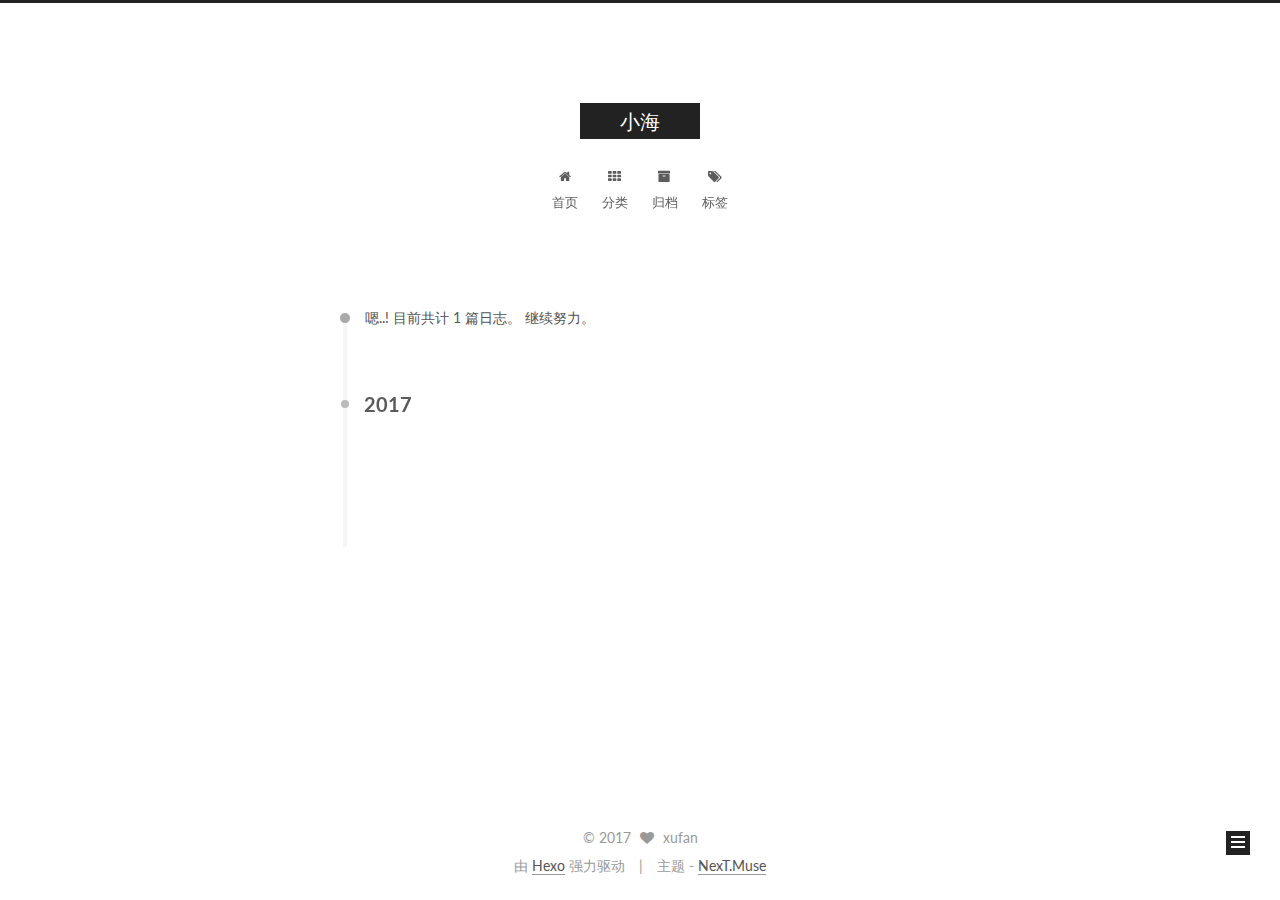
==== commit 5a824b97: "Site updated: 2017-07-13 19:56:56" ====
--- a/archives/index.html
+++ b/archives/index.html
@@ -388,30 +388,32 @@
 
         <div class="links-of-author motion-element">
           
+            
+              <span class="links-of-author-item">
+                <a href="https://github.com/curtain521517" target="_blank" title="GitHub">
+                  
+                    <i class="fa fa-fw fa-github"></i>
+                  
+                  GitHub
+                </a>
+              </span>
+            
+              <span class="links-of-author-item">
+                <a href="http://blog.csdn.net/xufan123123" target="_blank" title="csdn">
+                  
+                    <i class="fa fa-fw fa-heartbeat"></i>
+                  
+                  csdn
+                </a>
+              </span>
+            
+          
         </div>
 
         
         
 
         
-        
-          <div class="links-of-blogroll motion-element links-of-blogroll-inline">
-            <div class="links-of-blogroll-title">
-              <i class="fa  fa-fw fa-globe"></i>
-              
-            </div>
-            <ul class="links-of-blogroll-list">
-              
-                <li class="links-of-blogroll-item">
-                  <a href="https://github.com/curtain521517" title="GitHub" target="_blank">GitHub</a>
-                </li>
-              
-                <li class="links-of-blogroll-item">
-                  <a href="http://blog.csdn.net/xufan123123" title="csdn" target="_blank">csdn</a>
-                </li>
-              
-            </ul>
-          </div>
         
 
         
@@ -463,12 +465,6 @@
   
 
   
-    <span class="site-pv">
-      <i class="fa fa-eye"></i>
-      <span class="busuanzi-value" id="busuanzi_value_site_pv"></span>
-      
-    </span>
-  
 </div>
 
 
--- a/css/main.css
+++ b/css/main.css
@@ -1677,7 +1677,7 @@
   width: 4px;
   height: 4px;
   border-radius: 50%;
-  background: #0f7308;
+  background: #73ff50;
 }
 .links-of-blogroll {
   font-size: 13px;
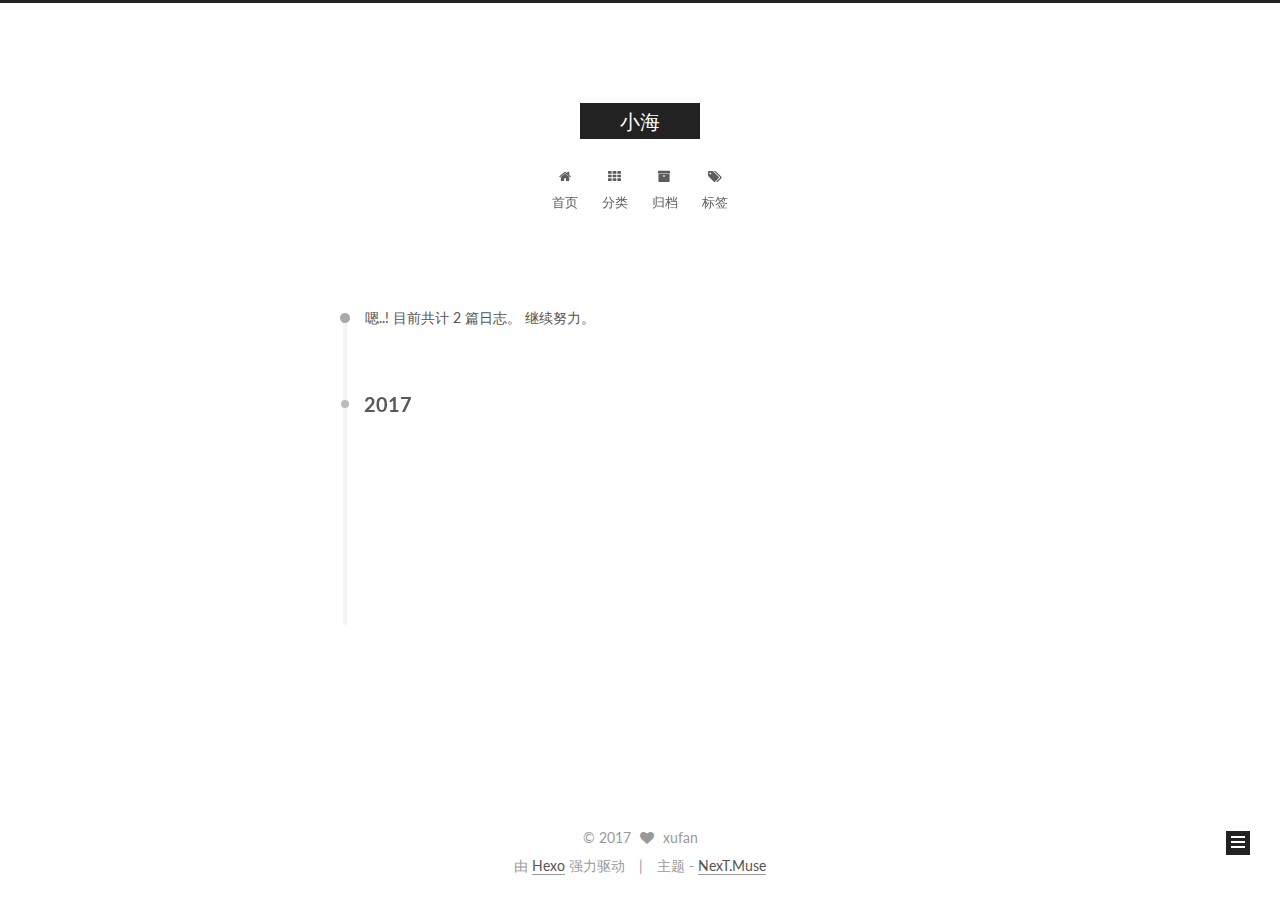
==== commit 86eb4b8e: "Site updated: 2017-07-17 14:08:32" ====
--- a/archives/index.html
+++ b/archives/index.html
@@ -260,7 +260,7 @@
       
         
       
-      嗯..! 目前共计 1 篇日志。 继续努力。
+      嗯..! 目前共计 2 篇日志。 继续努力。
     </span>
 
     
@@ -274,6 +274,43 @@
         <div class="collection-title">
           <h2 class="archive-year motion-element" id="archive-year-2017">2017</h2>
         </div>
+      
+      
+
+      
+
+  <article class="post post-type-normal" itemscope itemtype="http://schema.org/Article">
+    <header class="post-header">
+
+      <h2 class="post-title">
+        
+            <a class="post-title-link" href="/2017/07/14/HTTP协议/" itemprop="url">
+              
+                <span itemprop="name">HTTP服务 socket的简单实现</span>
+              
+            </a>
+        
+      </h2>
+
+      <div class="post-meta">
+        <time class="post-time" itemprop="dateCreated"
+              datetime="2017-07-14T15:35:37+08:00"
+              content="2017-07-14" >
+          07-14
+        </time>
+      </div>
+
+    </header>
+  </article>
+
+
+
+    
+
+      
+      
+      
+
       
       
 
@@ -354,7 +391,7 @@
           
             <div class="site-state-item site-state-posts">
               <a href="/archives/">
-                <span class="site-state-item-count">1</span>
+                <span class="site-state-item-count">2</span>
                 <span class="site-state-item-name">日志</span>
               </a>
             </div>
@@ -376,7 +413,7 @@
             
             <div class="site-state-item site-state-tags">
               <a href="/tags/index.html">
-                <span class="site-state-item-count">2</span>
+                <span class="site-state-item-count">3</span>
                 <span class="site-state-item-name">标签</span>
               </a>
             </div>
--- a/css/main.css
+++ b/css/main.css
@@ -1677,7 +1677,7 @@
   width: 4px;
   height: 4px;
   border-radius: 50%;
-  background: #73ff50;
+  background: #86dddd;
 }
 .links-of-blogroll {
   font-size: 13px;
